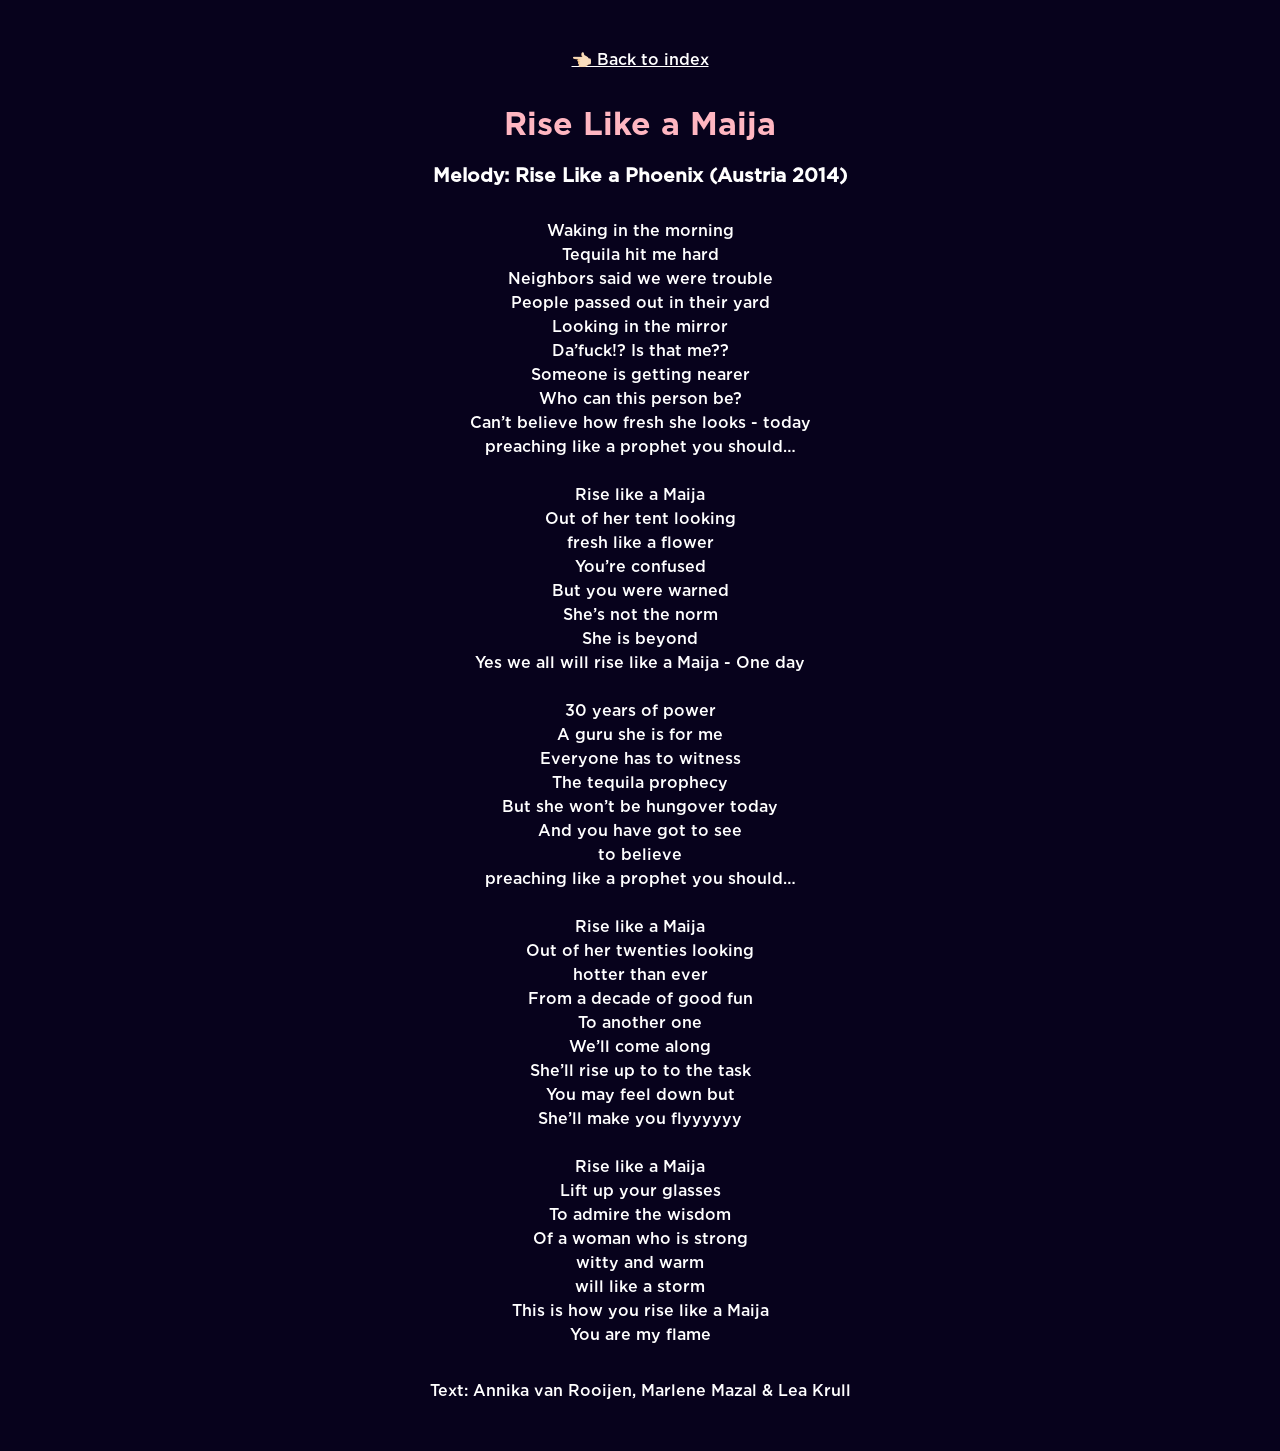
==== maija.html @ 86449fa3 "Update 2026-07-12" ====
<html>

<head>
    <title>Rise Like a Maija</title>
    <meta charset="UTF-8">
    <link rel="stylesheet" href="style.css">
    <meta name="viewport" content="width=device-width, initial-scale=1.0" />
</head>

<body>
    <p><a href="index.html">👈🏻 Back to index</a></p>

    <h1>Rise Like a Maija</h1>

    <h2>Melody: Rise Like a Phoenix (Austria 2014)
    </h2>

    <p>
        Waking in the morning <br>
        Tequila hit me hard <br>
        Neighbors said we were trouble <br>
        People passed out in their yard <br>
        Looking in the mirror <br>
        Da’fuck!? Is that me?? <br>
        Someone is getting nearer <br>
        Who can this person be? <br>
        Can’t believe how fresh she looks - today <br>
        preaching like a prophet you should… <br>
        <br>
        Rise like a Maija <br>
        Out of her tent looking <br>
        fresh like a flower <br>
        You’re confused<br>
        But you were warned <br>
        She’s not the norm<br>
        She is beyond<br>
        Yes we all will rise like a Maija - One day<br>
        <br>
        30 years of power<br>
        A guru she is for me<br>
        Everyone has to witness<br>
        The tequila prophecy<br>
        But she won’t be hungover today<br>
        And you have got to see<br>
        to believe<br>
        preaching like a prophet you should…<br>
        <br>
        Rise like a Maija<br>
        Out of her twenties looking<br>
        hotter than ever<br>
        From a decade of good fun<br>
        To another one<br>
        We’ll come along<br>
        She’ll rise up to to the task<br>
        You may feel down but<br>
        She’ll make you flyyyyyy<br>
        <br>
        Rise like a Maija<br>
        Lift up your glasses<br>
        To admire the wisdom<br>
        Of a woman who is strong<br>
        witty and warm<br>
        will like a storm<br>
        This is how you rise like a Maija<br>
        You are my flame<br>

    </p>

</body>

<footer>
    <p>Text: Annika van Rooijen, Marlene Mazal & Lea Krull</p>
</footer>

</html>
---- style.css ----
@font-face {
  font-family: Gotham-Medium;
  src: url(res/Gotham-Medium.otf);
}
@font-face {
  font-family: Gotham-Bold;
  src: url(res/Gotham-Bold.otf);
}

body {
  font-family:
    Gotham-Medium,
    system-ui,
    -apple-system,
    BlinkMacSystemFont,
    "Segoe UI",
    Roboto,
    Oxygen,
    Ubuntu,
    Cantarell,
    "Open Sans",
    "Helvetica Neue",
    sans-serif;
  text-align: center;
  background-color: rgb(7, 2, 28);
  color: white;
  margin: 3rem 1rem;
}

h1 {
  font-family:
    Gotham-Bold,
    system-ui,
    -apple-system,
    BlinkMacSystemFont,
    "Segoe UI",
    Roboto,
    Oxygen,
    Ubuntu,
    Cantarell,
    "Open Sans",
    "Helvetica Neue",
    sans-serif;
  color: lightpink;
}

h2 {
  font-size: 1.2rem;
}

p {
  margin: 2rem;
  line-height: 1.5rem;
}

a {
  color: white;
}

ol {
  display: flex;
  flex-direction: column;
  align-items: center;
  padding-left: 0; /* Removes default browser indentation */
  list-style-position: inside; /* Keeps numbers right next to the text */
}

li {
  display: list-item; /* Forces the browser to bring back the 1, 2, 3 numbers */
}

li p {
  display: inline; /* Keeps the link text from dropping to a new line */
  margin: 0; /* Prevents the big 2rem default paragraph margin from breaking the centering */
}
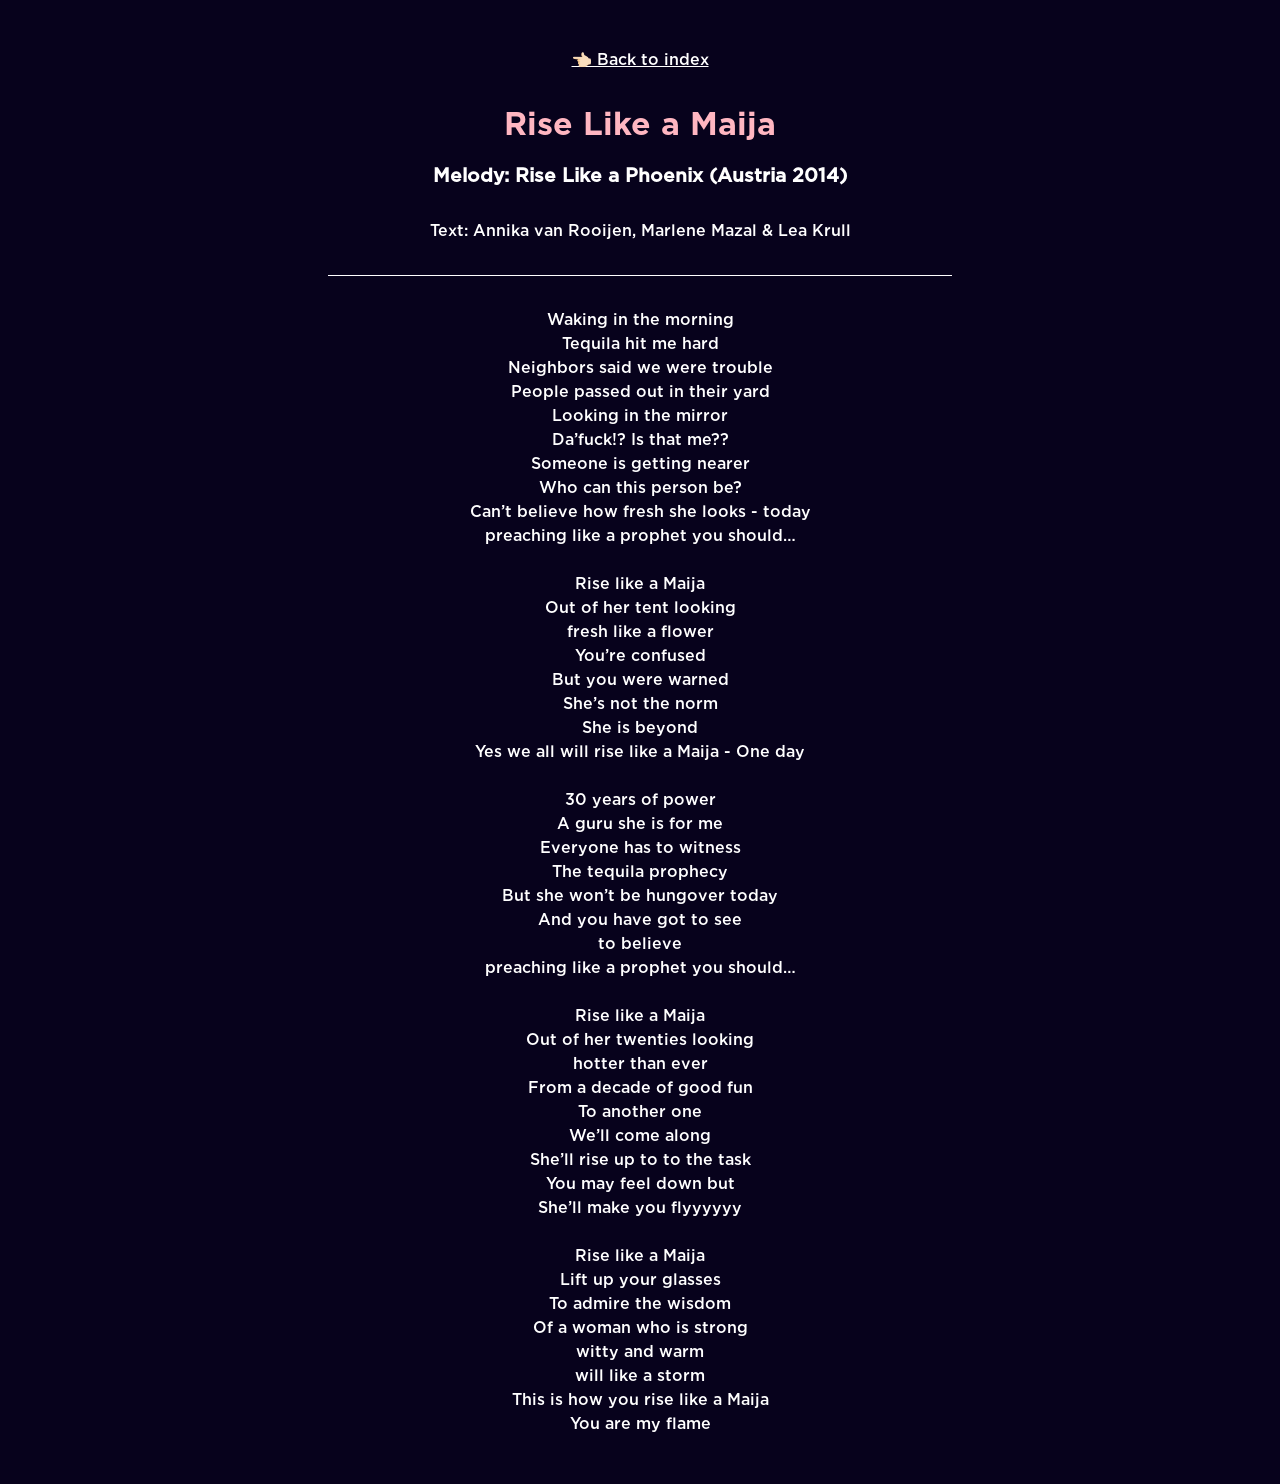
==== commit 0d6e2340: "Update 2026-07-12" ====
--- a/maija.html
+++ b/maija.html
@@ -14,6 +14,9 @@
 
     <h2>Melody: Rise Like a Phoenix (Austria 2014)
     </h2>
+    <p>Text: Annika van Rooijen, Marlene Mazal & Lea Krull</p>
+
+    <hr>
 
     <p>
         Waking in the morning <br>
@@ -69,7 +72,6 @@
 </body>
 
 <footer>
-    <p>Text: Annika van Rooijen, Marlene Mazal & Lea Krull</p>
 </footer>
 
 </html>
--- a/style.css
+++ b/style.css
@@ -73,3 +73,12 @@
   display: inline; /* Keeps the link text from dropping to a new line */
   margin: 0; /* Prevents the big 2rem default paragraph margin from breaking the centering */
 }
+
+hr {
+  margin: 1.5rem auto;
+  border: none;
+  background-color: white;
+  height: 0.5px;
+  width: 50%;
+  align-content: center;
+}
